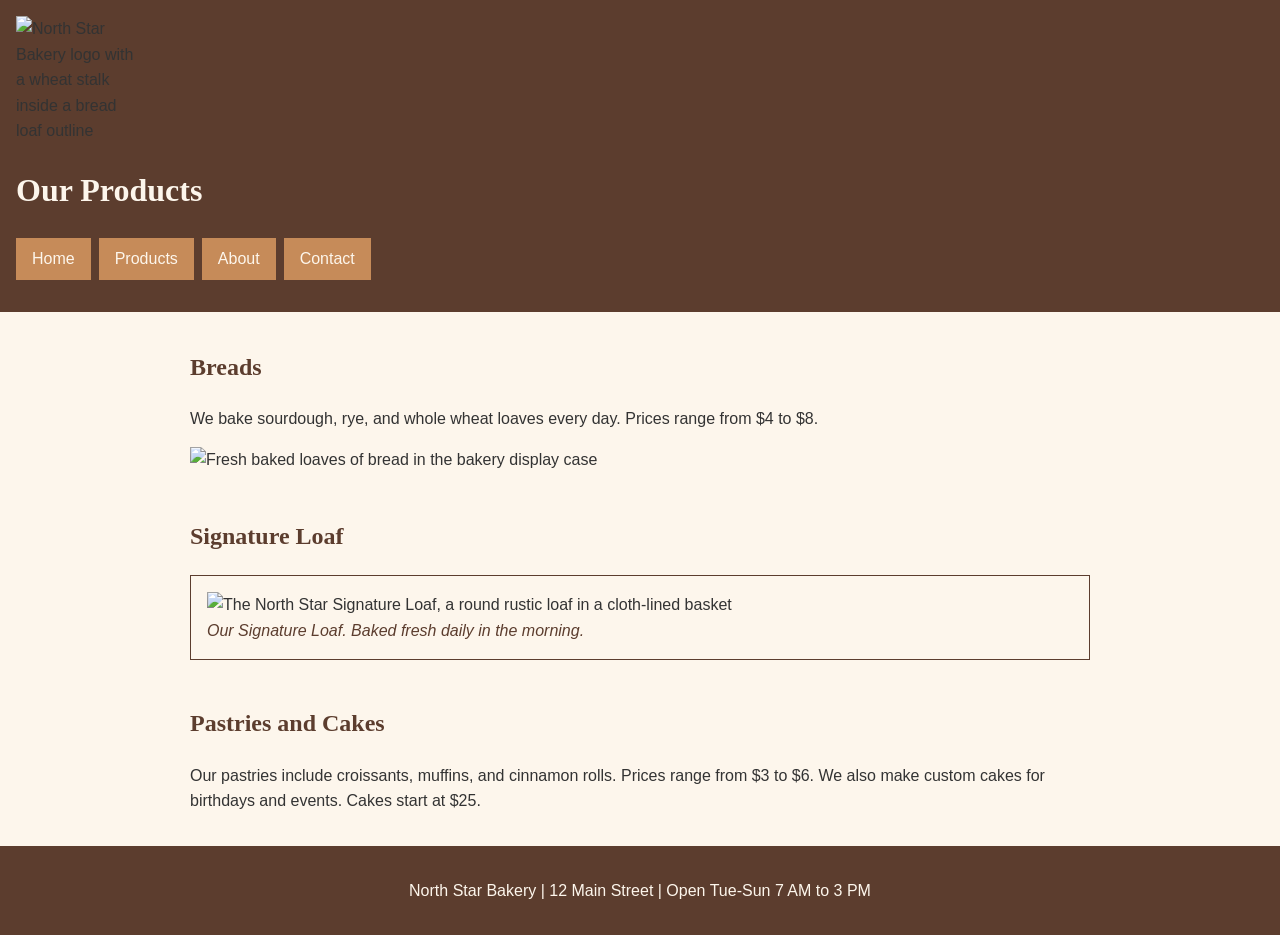
==== products.html @ 484f9403 "Add files via upload" ====
<!DOCTYPE html>
<html lang="en">
<head>
    <meta charset="UTF-8">
    <meta name="viewport" content="width=device-width, initial-scale=1.0">
    <link rel="stylesheet" href="styles.css">
    <title>North Star Bakery | Products</title>
</head>
<body>
    <header>
        <img src="Bakery_c/bakery-logo_c.png" alt="North Star Bakery logo with a wheat stalk inside a bread loaf outline">
        <h1>Our Products</h1>
        <nav>
            <ul>
                <li><a href="index.html">Home</a></li>
                <li><a href="products.html">Products</a></li>
                <li><a href="about.html">About</a></li>
                <li><a href="contact.html">Contact</a></li>
            </ul>
        </nav>
    </header>
    <main>
        <section>
            <h2>Breads</h2>
            <p>We bake sourdough, rye, and whole wheat loaves every day. Prices range from $4 to $8.</p>
            <img src="Bakery_c/bakery-bread_c.png" alt="Fresh baked loaves of bread in the bakery display case">
        </section>
        <section>
            <h2>Signature Loaf</h2>
            <figure>
                <img src="Bakery_c/bakery-signature-loaf_c.png" alt="The North Star Signature Loaf, a round rustic loaf in a cloth-lined basket">
                <figcaption>Our Signature Loaf. Baked fresh daily in the morning.</figcaption>
            </figure>
        </section>
        <section>
            <h2>Pastries and Cakes</h2>
            <p>Our pastries include croissants, muffins, and cinnamon rolls. Prices range from $3 to $6. We also make custom cakes for birthdays and events. Cakes start at $25.</p>
        </section>
    </main>
    <footer>
        <p>North Star Bakery | 12 Main Street | Open Tue-Sun 7 AM to 3 PM</p>
    </footer>
</body>
</html>
---- styles.css ----
body {
    font-family: Arial, Helvetica, sans-serif;
    background-color: #FDF6EC;
    color: #333333;
    margin: 0;
    line-height: 1.6;
}

h1,
h2 {
    font-family: Georgia, 'Times New Roman', serif;
    color: #5C3D2E;
}

header {
    background-color: #5C3D2E;
    padding: 1rem;
}

header h1 {
    color: #FDF6EC;
}

header img {
    max-width: 120px;
}

nav ul {
    list-style: none;
    padding: 0;
    display: flex;
    flex-direction: column;
    gap: 0.5rem;
}

nav a {
    display: block;
    background-color: #C68B59;
    color: #FDF6EC;
    text-decoration: none;
    padding: 0.5rem 1rem;
}

main {
    display: flex;
    flex-direction: column;
    gap: 1.5rem;
    padding: 1rem;
}

img {
    max-width: 100%;
    height: auto;
}

figure {
    margin: 0;
    background-color: #FDF6EC;
    border: 1px solid #5C3D2E;
    padding: 1rem;
}

figcaption {
    color: #5C3D2E;
    font-style: italic;
}

form {
    display: flex;
    flex-direction: column;
    gap: 1rem;
}

form label {
    display: block;
    margin-top: 0.5rem;
}

input,
select,
textarea {
    width: 100%;
    padding: 0.5rem;
    box-sizing: border-box;
}

button {
    background-color: #C68B59;
    color: #FDF6EC;
    border: none;
    padding: 0.75rem 1.5rem;
    margin-top: 1rem;
}

footer {
    background-color: #5C3D2E;
    color: #FDF6EC;
    text-align: center;
    padding: 1rem;
}

@media (min-width: 768px) {
    nav ul {
        flex-direction: row;
    }

    main {
        max-width: 900px;
        margin: 0 auto;
    }
}
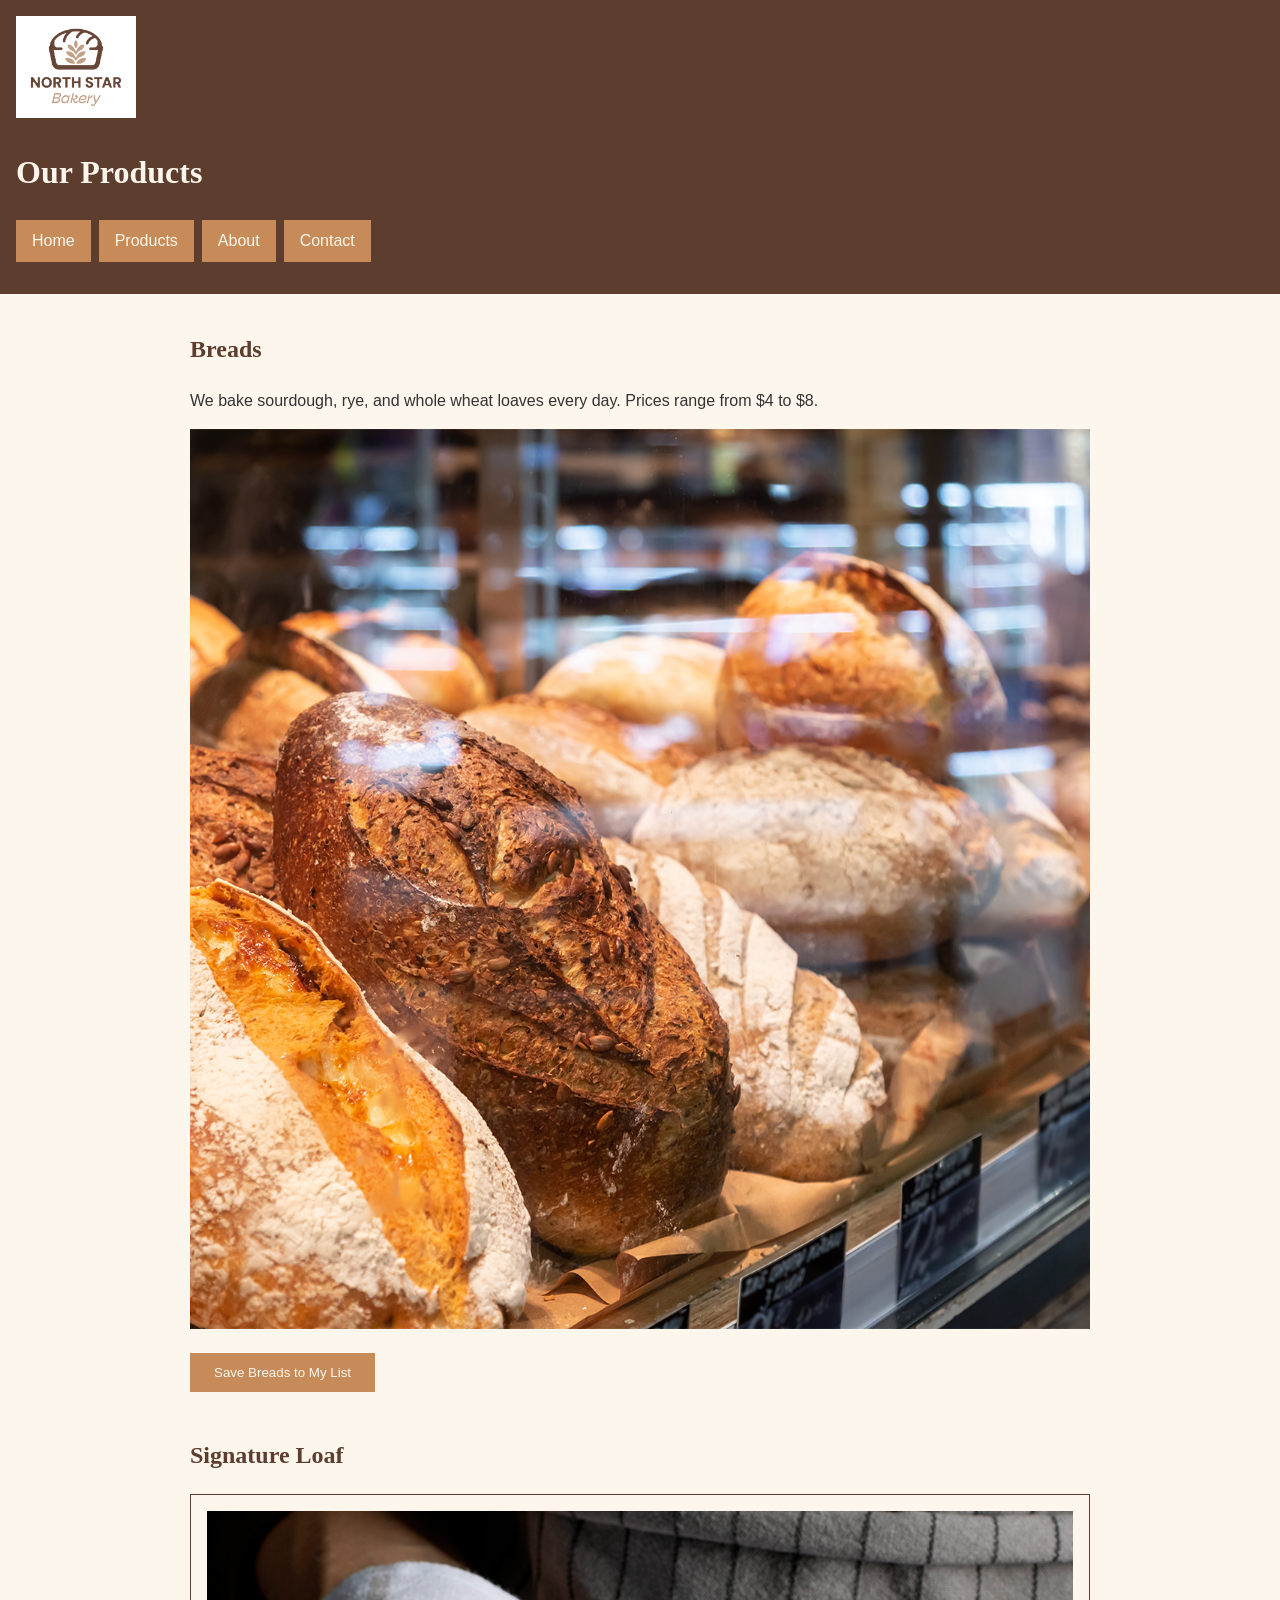
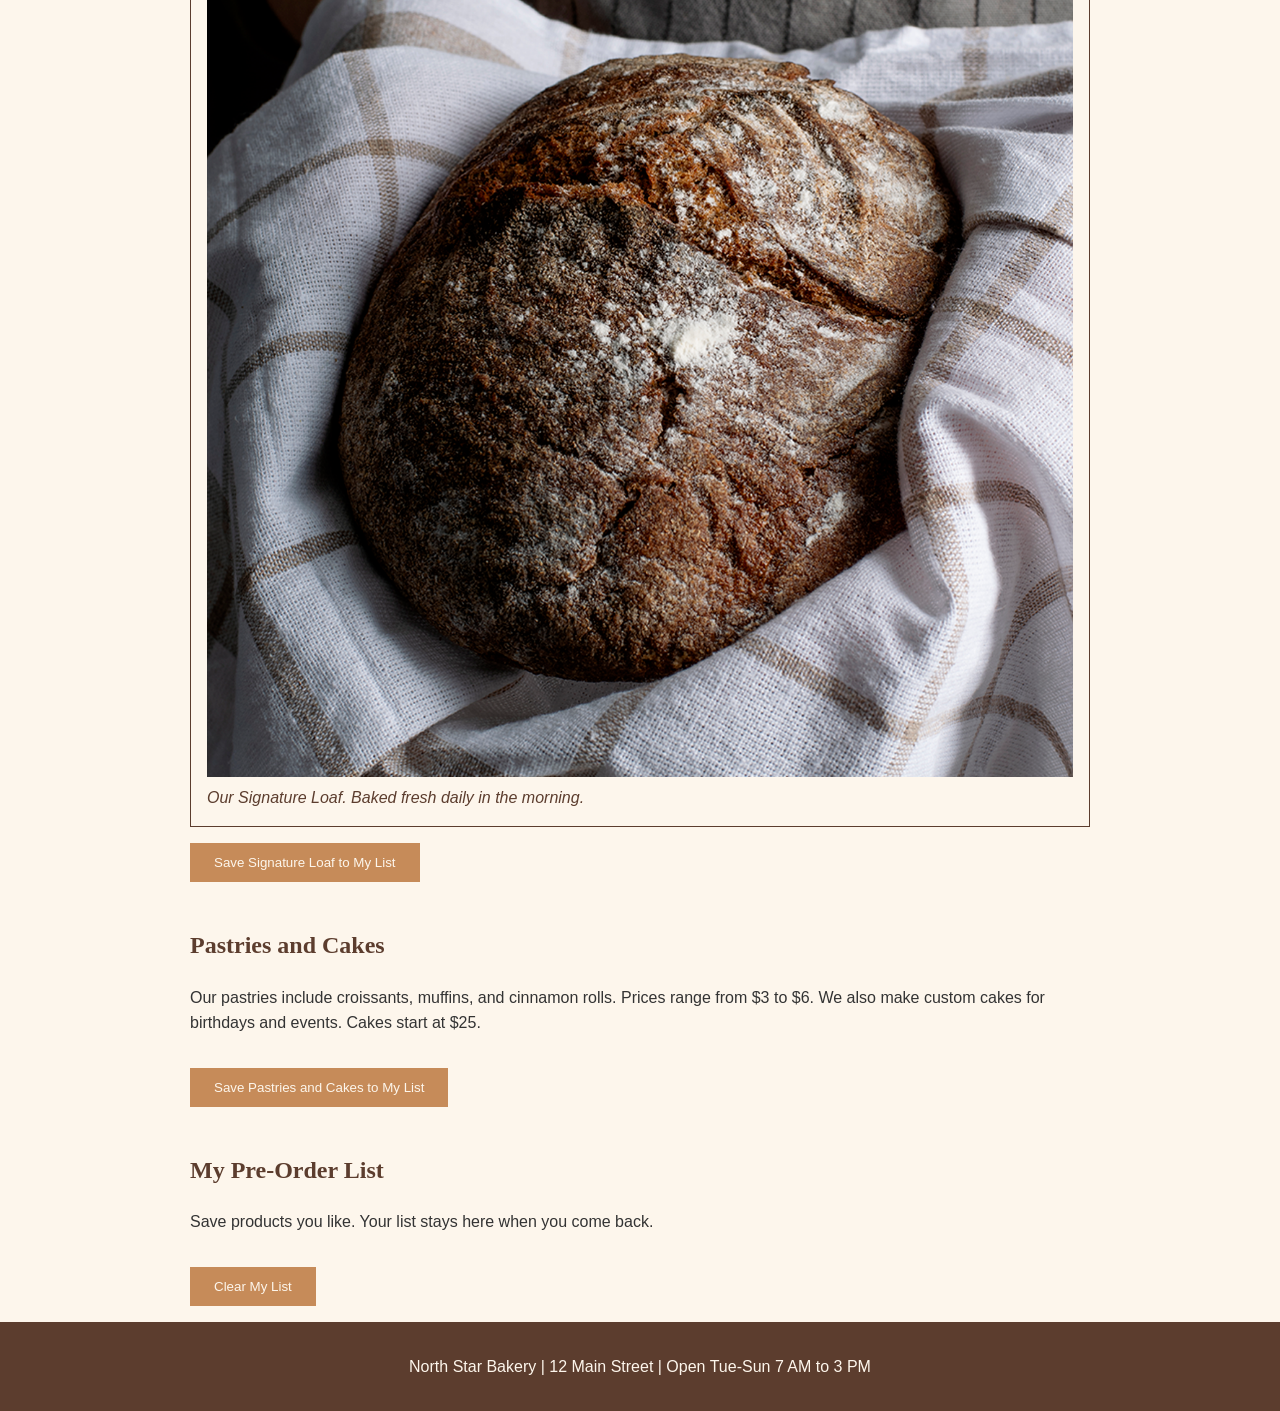
==== commit 346f3800: "Add files via upload" ====
--- a/products.html
+++ b/products.html
@@ -24,6 +24,7 @@
             <h2>Breads</h2>
             <p>We bake sourdough, rye, and whole wheat loaves every day. Prices range from $4 to $8.</p>
             <img src="Bakery_c/bakery-bread_c.png" alt="Fresh baked loaves of bread in the bakery display case">
+            <button class="save-btn" value="Breads">Save Breads to My List</button>
         </section>
         <section>
             <h2>Signature Loaf</h2>
@@ -31,12 +32,21 @@
                 <img src="Bakery_c/bakery-signature-loaf_c.png" alt="The North Star Signature Loaf, a round rustic loaf in a cloth-lined basket">
                 <figcaption>Our Signature Loaf. Baked fresh daily in the morning.</figcaption>
             </figure>
+            <button class="save-btn" value="Signature Loaf">Save Signature Loaf to My List</button>
         </section>
         <section>
             <h2>Pastries and Cakes</h2>
             <p>Our pastries include croissants, muffins, and cinnamon rolls. Prices range from $3 to $6. We also make custom cakes for birthdays and events. Cakes start at $25.</p>
+            <button class="save-btn" value="Pastries and Cakes">Save Pastries and Cakes to My List</button>
+        </section>
+        <section id="my-list-section">
+            <h2>My Pre-Order List</h2>
+            <p>Save products you like. Your list stays here when you come back.</p>
+            <ul id="my-list"></ul>
+            <button id="clear-list">Clear My List</button>
         </section>
     </main>
+    <script src="script.js" defer></script>
     <footer>
         <p>North Star Bakery | 12 Main Street | Open Tue-Sun 7 AM to 3 PM</p>
     </footer>
--- a/styles.css
+++ b/styles.css
@@ -99,6 +99,11 @@
     padding: 1rem;
 }
 
+.error {
+    color: #B30000;
+    display: block;
+}
+
 @media (min-width: 768px) {
     nav ul {
         flex-direction: row;
